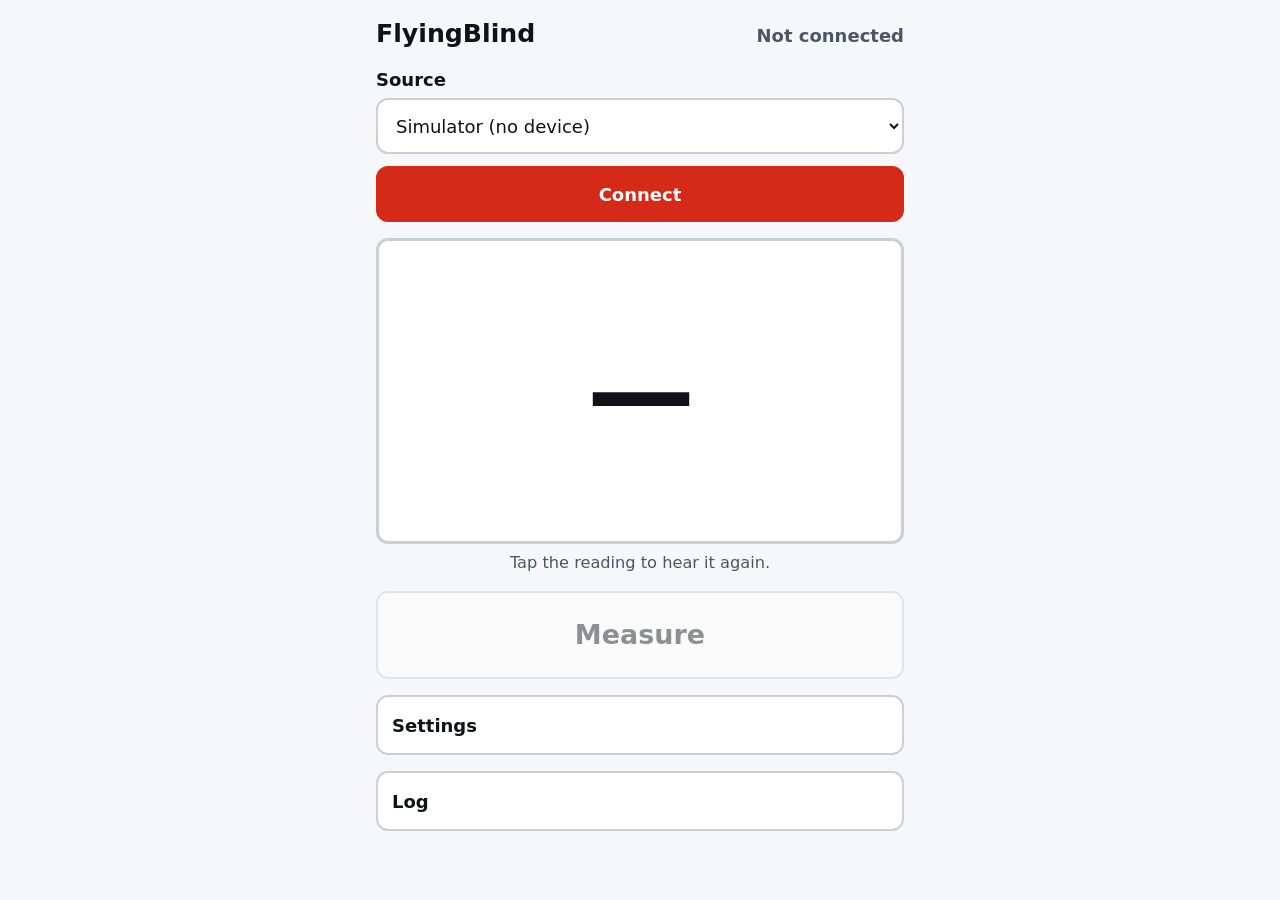
==== index.html @ 1e725c9a "Laser distance meter to speech PWA: simulator, DISTO/GLM/explorer drivers, speech formatting Co-Auth" ====
<!doctype html>
<html lang="en">
<head>
  <meta charset="utf-8">
  <meta name="viewport" content="width=device-width, initial-scale=1, viewport-fit=cover">
  <meta name="theme-color" content="#111418">
  <meta name="description" content="Speaks the readings from a Bluetooth laser distance meter.">
  <title>FlyingBlind</title>
  <link rel="manifest" href="manifest.webmanifest">
  <link rel="icon" href="icons/icon-192.png">
  <link rel="apple-touch-icon" href="icons/icon-192.png">
  <link rel="stylesheet" href="styles.css">
</head>
<body>
  <main>
    <header>
      <h1>FlyingBlind</h1>
      <p id="status" role="status" class="status" data-state="disconnected">Not connected</p>
    </header>

    <section class="source" aria-label="Device">
      <label for="source">Source</label>
      <select id="source"></select>
      <div id="explorer-options" hidden>
        <label for="extra-uuids">Extra service UUIDs (comma separated)</label>
        <input id="extra-uuids" type="text" autocomplete="off" spellcheck="false"
               placeholder="e.g. 0000abcd-0000-1000-8000-00805f9b34fb">
      </div>
      <button id="connect" class="primary">Connect</button>
    </section>

    <button id="reading" class="reading" aria-describedby="reading-hint">
      <span id="reading-value">—</span>
    </button>
    <p id="reading-hint" class="hint">Tap the reading to hear it again.</p>

    <section class="controls" aria-label="Measuring">
      <button id="measure" disabled>Measure</button>
      <label id="auto-wrap" class="toggle" hidden>
        <input id="auto" type="checkbox"> Stream readings every 3 seconds
      </label>
    </section>

    <details class="panel">
      <summary>Settings</summary>
      <div class="settings">
        <label for="units">Units</label>
        <select id="units">
          <option value="metric">Meters</option>
          <option value="feet">Feet and inches</option>
          <option value="inches">Inches</option>
        </select>

        <label for="precision" data-for="metric">Decimal places</label>
        <select id="precision" data-for="metric">
          <option value="0">0 (2 m)</option>
          <option value="1">1 (2.3 m)</option>
          <option value="2">2 (2.35 m)</option>
          <option value="3">3 (2.348 m)</option>
        </select>

        <label for="fraction" data-for="imperial">Round inches to</label>
        <select id="fraction" data-for="imperial">
          <option value="1">Whole inch</option>
          <option value="2">½ inch</option>
          <option value="4">¼ inch</option>
          <option value="8">⅛ inch</option>
          <option value="16">1/16 inch</option>
        </select>

        <label for="rate">Speech rate <output id="rate-out" for="rate"></output></label>
        <input id="rate" type="range" min="0.5" max="2.5" step="0.1">

        <label for="voice">Voice</label>
        <select id="voice"><option value="">Default</option></select>

        <label for="speak-mode">Speak</label>
        <select id="speak-mode">
          <option value="every">Every reading</option>
          <option value="change">Only when the reading changes</option>
        </select>

        <label for="output">Spoken by</label>
        <select id="output">
          <option value="tts">This app's voice</option>
          <option value="aria">Screen reader (TalkBack)</option>
        </select>

        <button id="test-voice">Test voice</button>
      </div>
    </details>

    <details class="panel">
      <summary>Log</summary>
      <button id="clear-log" class="small">Clear</button>
      <pre id="log" aria-live="off"></pre>
    </details>

    <!-- Readings are announced here when "Spoken by: Screen reader" is chosen. -->
    <div id="announce" class="visually-hidden" aria-live="assertive" aria-atomic="true"></div>
  </main>

  <script type="module" src="app.js"></script>
</body>
</html>
---- styles.css ----
:root {
  --bg: #111418;
  --surface: #1c2128;
  --text: #f4f6f8;
  --muted: #a9b3bf;
  --accent: #ff4d3a;      /* laser red */
  --accent-text: #ffffff;
  --ok: #4ade80;
  --warn: #fbbf24;
  --border: #39424e;
  --focus: #ffd84d;
  color-scheme: dark;
}

@media (prefers-color-scheme: light) {
  :root {
    --bg: #f6f7f9;
    --surface: #ffffff;
    --text: #0f1216;
    --muted: #4b5563;
    --accent: #d42a17;
    --ok: #15803d;
    --warn: #a16207;
    --border: #c9cfd6;
    --focus: #1d4ed8;
    color-scheme: light;
  }
}

* { box-sizing: border-box; }

html, body {
  margin: 0;
  background: var(--bg);
  color: var(--text);
  font: 18px/1.4 system-ui, -apple-system, "Segoe UI", Roboto, sans-serif;
}

main {
  max-width: 560px;
  margin: 0 auto;
  padding: max(16px, env(safe-area-inset-top)) 16px max(24px, env(safe-area-inset-bottom));
  display: flex;
  flex-direction: column;
  gap: 16px;
}

header { display: flex; align-items: baseline; justify-content: space-between; gap: 12px; flex-wrap: wrap; }
h1 { font-size: 1.4rem; margin: 0; }

.status { margin: 0; color: var(--muted); font-weight: 600; }
.status[data-state="connected"] { color: var(--ok); }
.status[data-state="connecting"] { color: var(--warn); }
.status[data-state="error"] { color: var(--accent); }

label { display: block; font-weight: 600; margin-bottom: 6px; }

select, input[type="text"], button {
  font: inherit;
  width: 100%;
  min-height: 56px;
  border-radius: 12px;
  border: 2px solid var(--border);
  background: var(--surface);
  color: var(--text);
  padding: 10px 14px;
}

button { cursor: pointer; font-weight: 700; }
button:disabled { opacity: 0.45; cursor: not-allowed; }
button.primary { background: var(--accent); border-color: var(--accent); color: var(--accent-text); }
button.small { min-height: 40px; width: auto; padding: 6px 14px; font-size: 0.9rem; }

:focus-visible { outline: 4px solid var(--focus); outline-offset: 2px; }

.source { display: flex; flex-direction: column; gap: 12px; }
.source label { margin-bottom: -6px; }

.reading {
  min-height: 34vh;
  font-size: clamp(3rem, 16vw, 6rem);
  font-variant-numeric: tabular-nums;
  letter-spacing: -0.02em;
  border-width: 3px;
}

.hint { margin: -8px 0 0; color: var(--muted); text-align: center; font-size: 0.9rem; }

.controls { display: flex; flex-direction: column; gap: 12px; }
#measure { min-height: 88px; font-size: 1.5rem; }

.toggle { display: flex; align-items: center; gap: 12px; font-weight: 600; min-height: 48px; }
.toggle input { width: 28px; height: 28px; }

.panel {
  background: var(--surface);
  border: 2px solid var(--border);
  border-radius: 12px;
  padding: 0 14px;
}
.panel summary { min-height: 56px; display: flex; align-items: center; font-weight: 700; cursor: pointer; }
.panel[open] { padding-bottom: 14px; }

.settings { display: flex; flex-direction: column; gap: 6px; }
.settings select, .settings input[type="range"] { margin-bottom: 10px; }
input[type="range"] { width: 100%; min-height: 40px; accent-color: var(--accent); }

#log {
  margin: 10px 0 0;
  max-height: 40vh;
  overflow: auto;
  font-size: 0.8rem;
  white-space: pre-wrap;
  word-break: break-all;
  color: var(--muted);
}

[hidden] { display: none !important; }

.visually-hidden {
  position: absolute !important;
  width: 1px; height: 1px;
  overflow: hidden;
  clip: rect(0 0 0 0);
  white-space: nowrap;
}
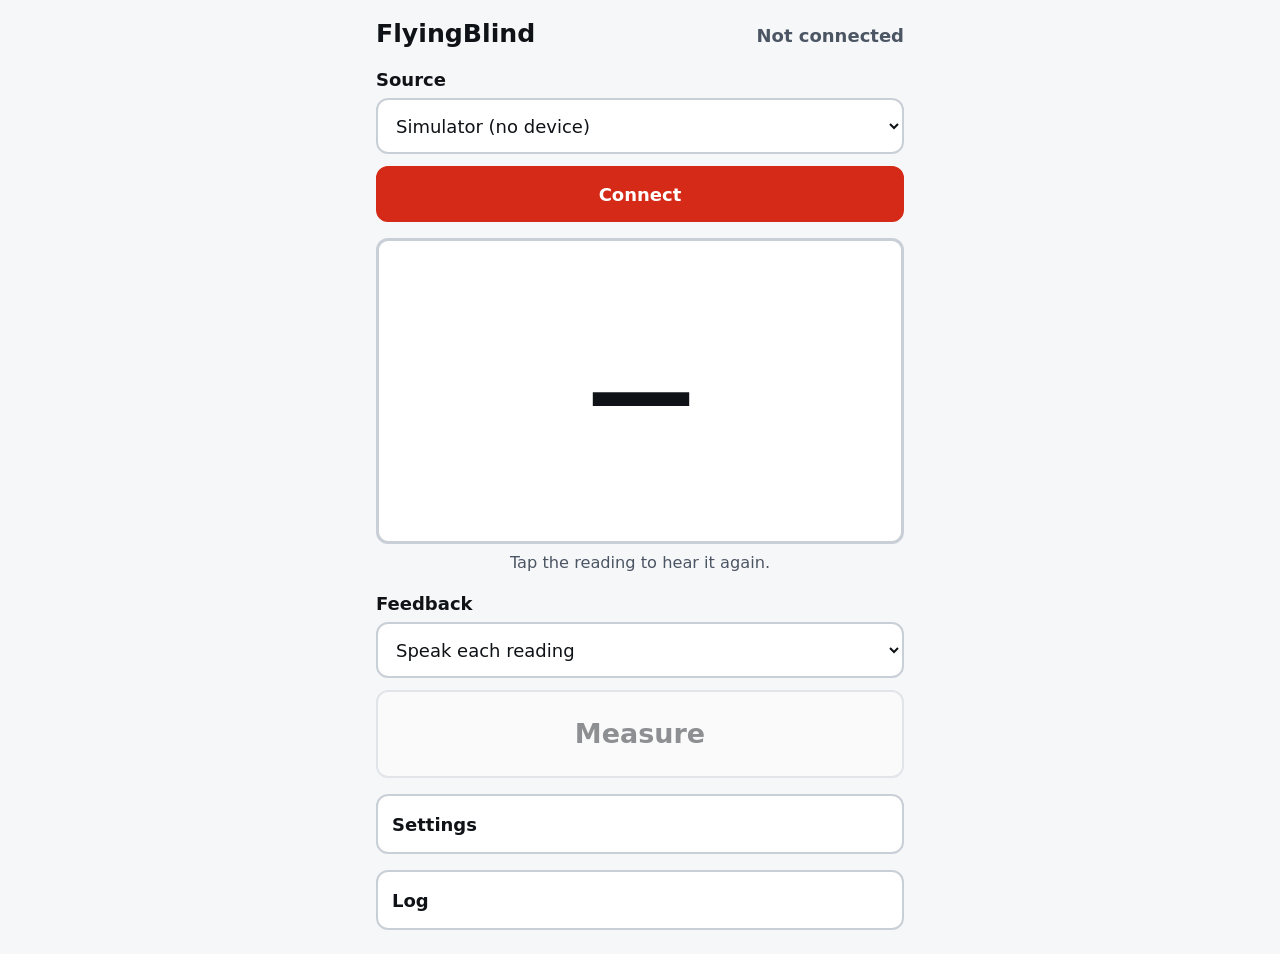
==== commit 18f14d68: "Tone mode: continuous pitch that follows distance - Feedback selector: speak each reading, or play a" ====
--- a/index.html
+++ b/index.html
@@ -35,9 +35,14 @@
     <p id="reading-hint" class="hint">Tap the reading to hear it again.</p>
 
     <section class="controls" aria-label="Measuring">
+      <label for="feedback">Feedback</label>
+      <select id="feedback">
+        <option value="speech">Speak each reading</option>
+        <option value="tone">Tone (pitch follows distance)</option>
+      </select>
       <button id="measure" disabled>Measure</button>
       <label id="auto-wrap" class="toggle" hidden>
-        <input id="auto" type="checkbox"> Stream readings every 3 seconds
+        <input id="auto" type="checkbox"> <span id="auto-label">Stream readings every 3 seconds</span>
       </label>
     </section>
 
@@ -87,6 +92,28 @@
         </select>
 
         <button id="test-voice">Test voice</button>
+
+        <h2 class="settings-heading">Tone</h2>
+
+        <label for="tone-range">Tone range</label>
+        <select id="tone-range">
+          <option value="2">Up to 2 m (6½ ft)</option>
+          <option value="5">Up to 5 m (16 ft)</option>
+          <option value="10">Up to 10 m (33 ft)</option>
+          <option value="20">Up to 20 m (65 ft)</option>
+          <option value="40">Up to 40 m (130 ft)</option>
+        </select>
+
+        <label for="tone-direction">Closer sounds</label>
+        <select id="tone-direction">
+          <option value="high">Higher</option>
+          <option value="low">Lower</option>
+        </select>
+
+        <label for="tone-volume">Tone volume <output id="tone-volume-out" for="tone-volume"></output></label>
+        <input id="tone-volume" type="range" min="0.05" max="1" step="0.05">
+
+        <button id="test-tone">Test tone (sweeps near to far)</button>
       </div>
     </details>
 
--- a/styles.css
+++ b/styles.css
@@ -103,6 +103,8 @@
 
 .settings { display: flex; flex-direction: column; gap: 6px; }
 .settings select, .settings input[type="range"] { margin-bottom: 10px; }
+.settings-heading { font-size: 1.1rem; margin: 18px 0 4px; padding-top: 14px; border-top: 2px solid var(--border); }
+.controls label[for="feedback"] { margin-bottom: -6px; }
 input[type="range"] { width: 100%; min-height: 40px; accent-color: var(--accent); }
 
 #log {
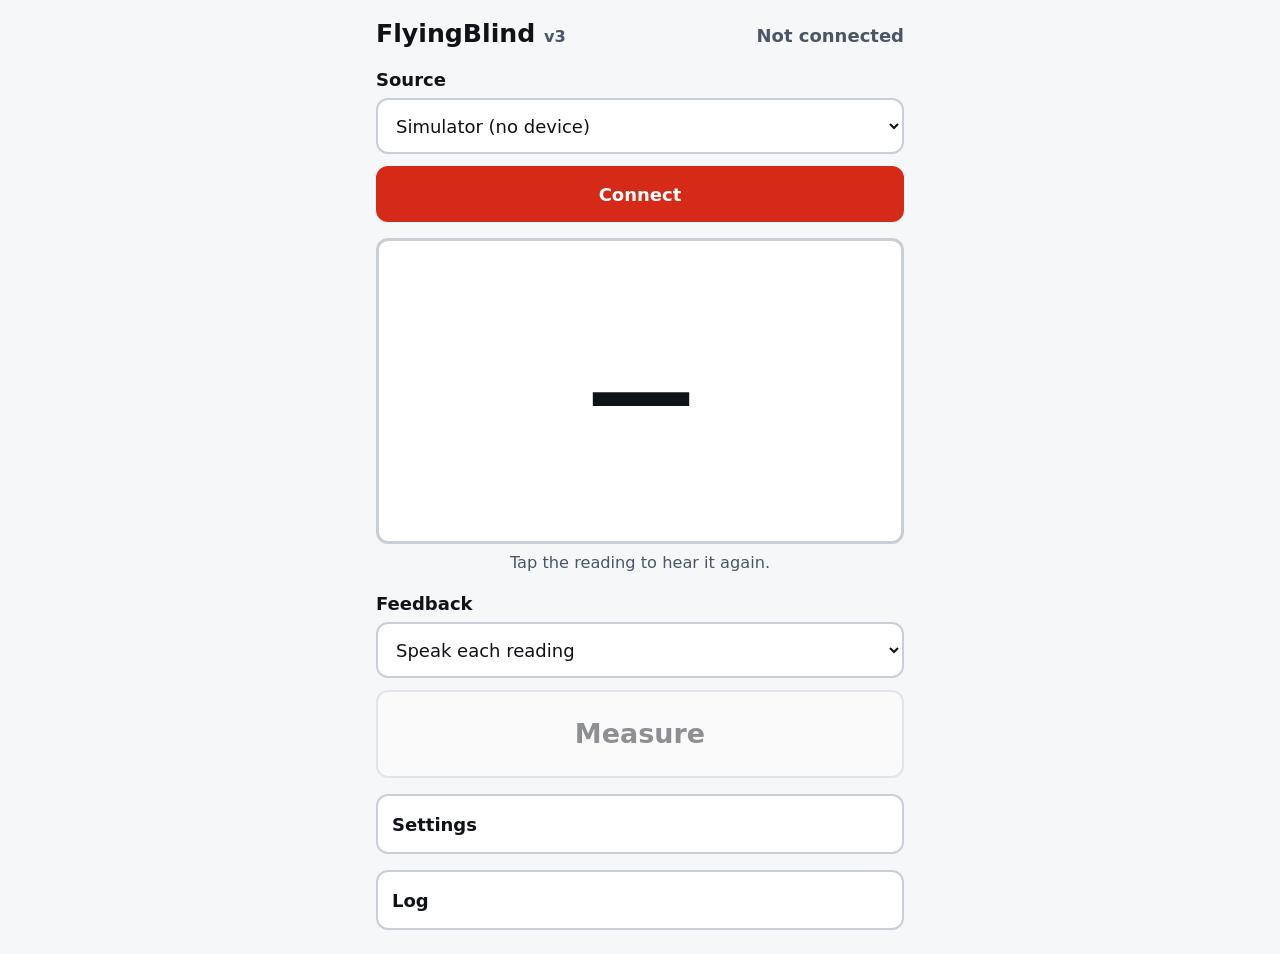
==== commit ac1dbfc6: "Show the app version on screen version.js holds the version; the header shows it, the log records it" ====
--- a/index.html
+++ b/index.html
@@ -14,7 +14,7 @@
 <body>
   <main>
     <header>
-      <h1>FlyingBlind</h1>
+      <h1>FlyingBlind <span id="version" class="version"></span></h1>
       <p id="status" role="status" class="status" data-state="disconnected">Not connected</p>
     </header>
 
--- a/styles.css
+++ b/styles.css
@@ -47,6 +47,7 @@
 
 header { display: flex; align-items: baseline; justify-content: space-between; gap: 12px; flex-wrap: wrap; }
 h1 { font-size: 1.4rem; margin: 0; }
+.version { font-size: 0.9rem; font-weight: 600; color: var(--muted); }
 
 .status { margin: 0; color: var(--muted); font-weight: 600; }
 .status[data-state="connected"] { color: var(--ok); }
